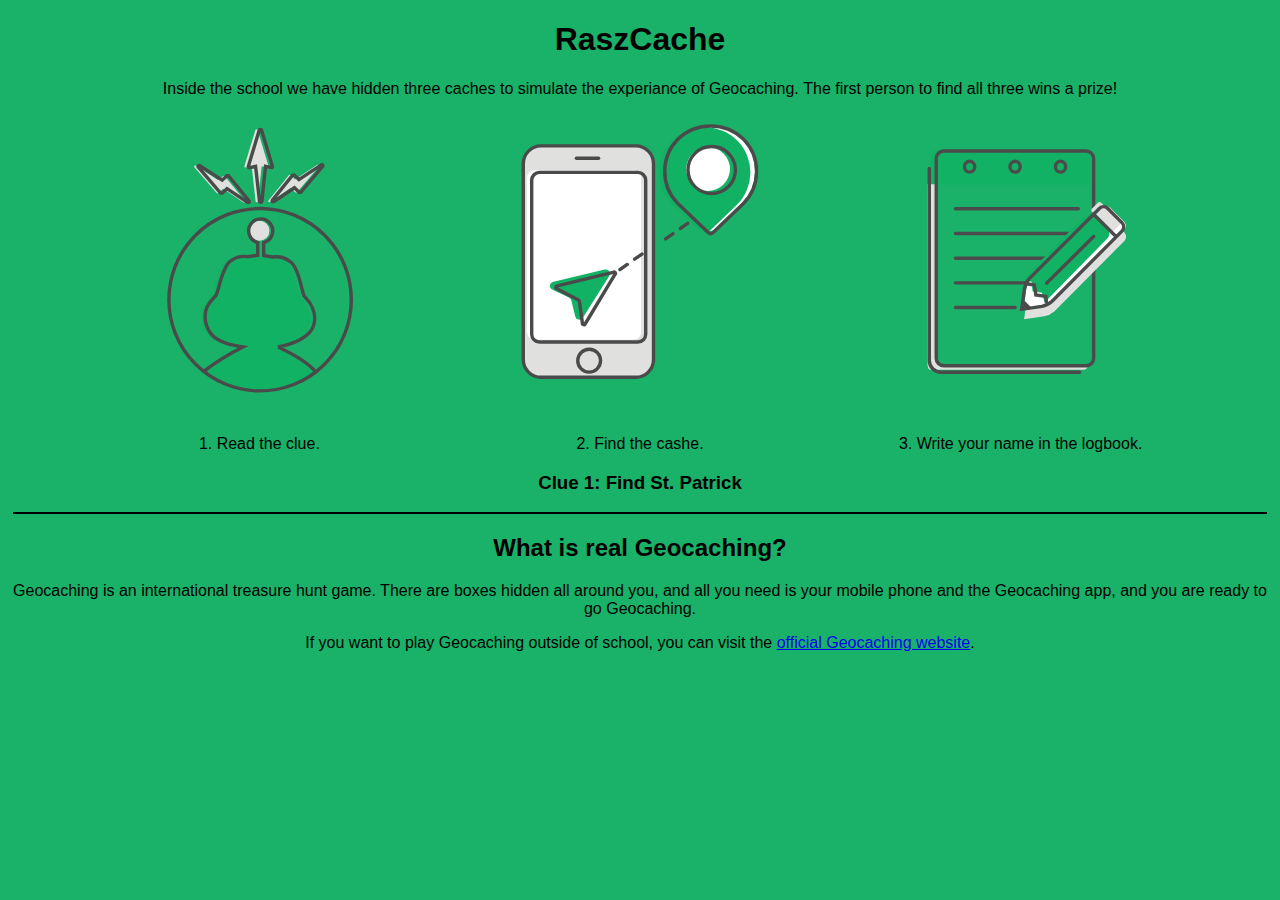
==== index.html @ 5ddf8550 "Woo!" ====
<!DOCTYPE html>
<html lang="en" dir="ltr">
  <head>
    <meta charset="utf-8">
    <link rel="stylesheet" href="stylesheet.css">
    <meta name="robots" content="noindex">
    <title>First hint</title>
  </head>
  <body>
    <!--<img src="logo.png" />-->
    <div class="content">
    <h1>RaszCache</h1>
    <p>Inside the school we have hidden three caches to simulate the experiance of Geocaching. <b>The first person to find all three wins a prize! </b></p>
    <div class="info">
      <img src="signal.svg" />
      <p>1. Read the clue.</p>
    </div>
    <div class="info">
      <img src="phoneandpin.svg" />
      <p>2. Find the cashe.</p>
    </div>
    <div class="info">
      <img src="notebookpencil.svg" />
      <p>3. Write your name in the logbook.</p>
    </div>
    <br />
        <h3>Clue 1: Find St. Patrick</h3>
        <hr />
    <h2>What is real Geocaching?</h2>
    <p>Geocaching is an international treasure hunt game. There are boxes hidden all around you, and all you need is your mobile phone and the Geocaching app, and you
    are ready to go Geocaching. </p>
    <p>If you want to play Geocaching outside of school, you can visit the <a href="https://www.geocaching.com/play">official Geocaching website</a>.</p>
    </div>
  </body>
</html>
---- stylesheet.css ----
body { background-color: #1ab268;text-align: center;
  font-family: Lato, sans-serif; font-weight: lighter;}
.content {text-align: center;font-family: Lato, sans-serif; font-weight: lighter;
margin: 5px;}
.info { width: 30%; display: inline-block; height: 317px;}
.info img {width: 80%; }
.imgWrapper {width: 20%; height: 20%;position:relative}
hr {background-color: black; border: 1px solid black}
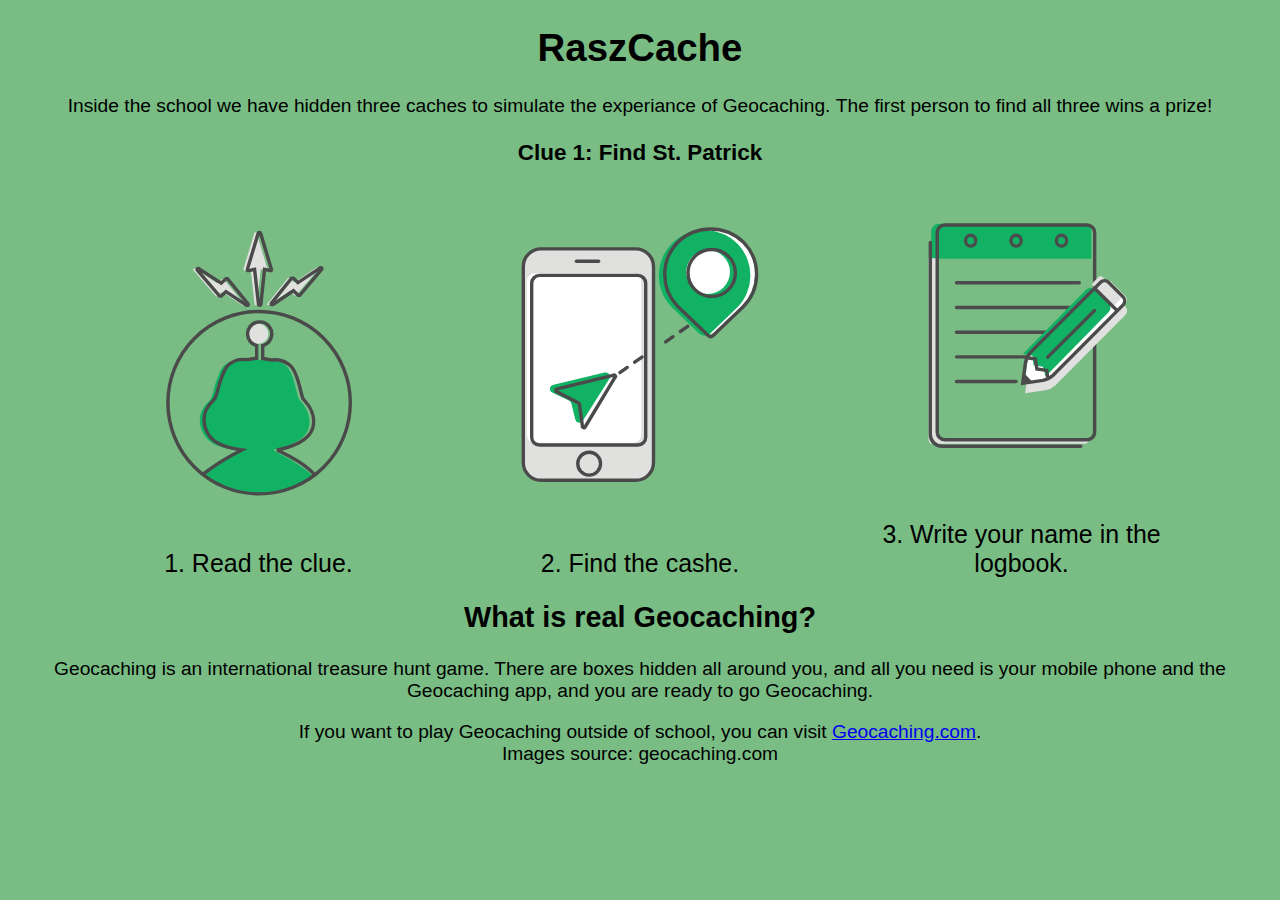
==== commit d70d2db0: "bnosbfiousbf" ====
--- a/index.html
+++ b/index.html
@@ -11,6 +11,7 @@
     <div class="content">
     <h1>RaszCache</h1>
     <p>Inside the school we have hidden three caches to simulate the experiance of Geocaching. <b>The first person to find all three wins a prize! </b></p>
+<h3>Clue 1: Find St. Patrick</h3>
     <div class="info">
       <img src="signal.svg" />
       <p>1. Read the clue.</p>
@@ -24,12 +25,12 @@
       <p>3. Write your name in the logbook.</p>
     </div>
     <br />
-        <h3>Clue 1: Find St. Patrick</h3>
-        <hr />
+
+
     <h2>What is real Geocaching?</h2>
     <p>Geocaching is an international treasure hunt game. There are boxes hidden all around you, and all you need is your mobile phone and the Geocaching app, and you
     are ready to go Geocaching. </p>
-    <p>If you want to play Geocaching outside of school, you can visit the <a href="https://www.geocaching.com/play">official Geocaching website</a>.</p>
+    <p>If you want to play Geocaching outside of school, you can visit <a href="https://www.geocaching.com/play">Geocaching.com</a>.<br>Images source: geocaching.com</p>
     </div>
   </body>
 </html>
--- a/stylesheet.css
+++ b/stylesheet.css
@@ -1,8 +1,9 @@
-body { background-color: #1ab268;text-align: center;
-  font-family: Lato, sans-serif; font-weight: lighter;}
+body { background-color: #79bd84  ;text-align: center;
+  font-family: Lato, sans-serif; font-weight: lighter; font-size: 120%}
 .content {text-align: center;font-family: Lato, sans-serif; font-weight: lighter;
 margin: 5px;}
-.info { width: 30%; display: inline-block; height: 317px;}
+.info { width: 30%; display: inline-block; height: 317px;font-size: 130%}
 .info img {width: 80%; }
 .imgWrapper {width: 20%; height: 20%;position:relative}
 hr {background-color: black; border: 1px solid black}
+h1 {}
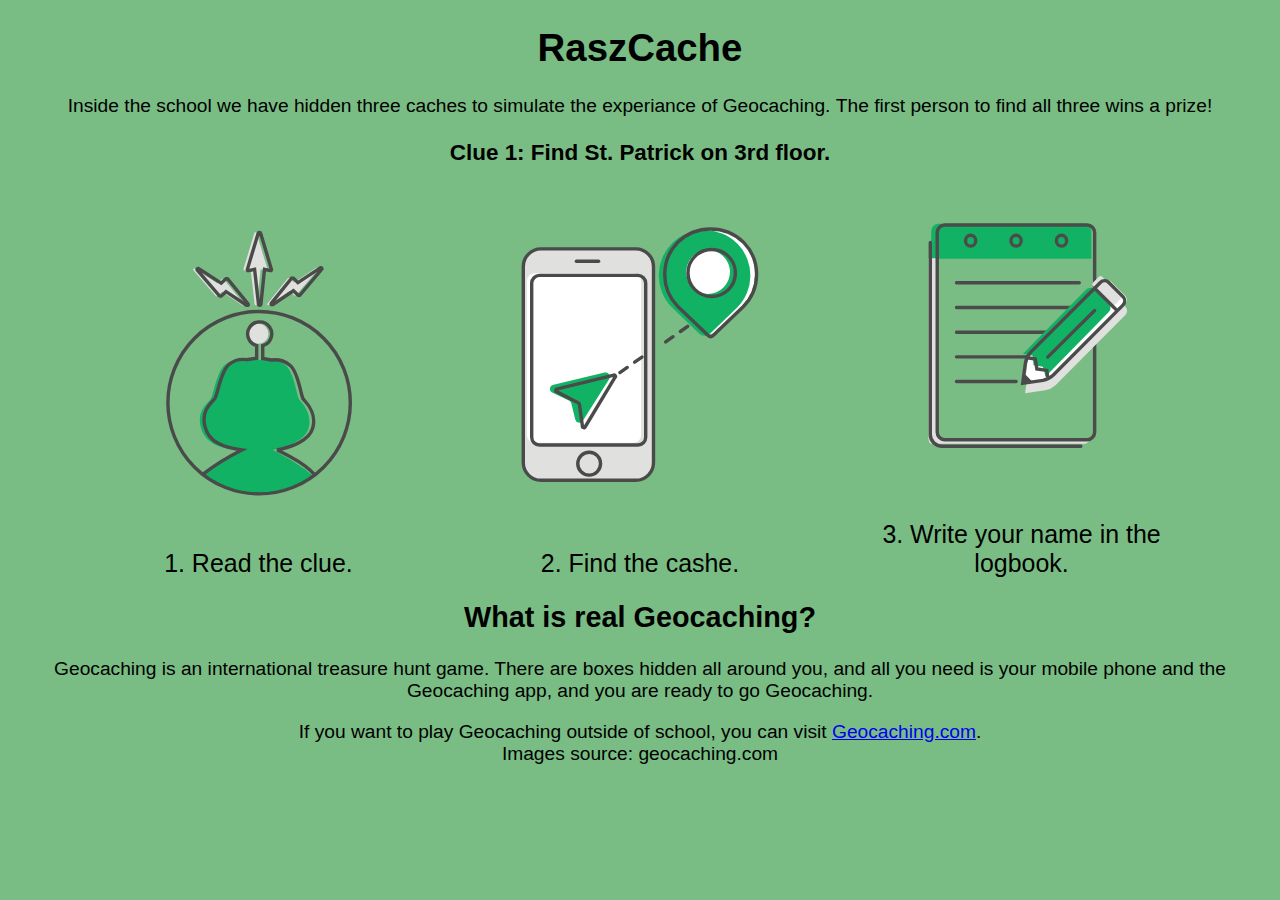
==== commit 183b6208: "Update yay" ====
--- a/index.html
+++ b/index.html
@@ -11,7 +11,7 @@
     <div class="content">
     <h1>RaszCache</h1>
     <p>Inside the school we have hidden three caches to simulate the experiance of Geocaching. <b>The first person to find all three wins a prize! </b></p>
-<h3>Clue 1: Find St. Patrick</h3>
+<h3>Clue 1: Find St. Patrick on 3rd floor.</h3>
     <div class="info">
       <img src="signal.svg" />
       <p>1. Read the clue.</p>
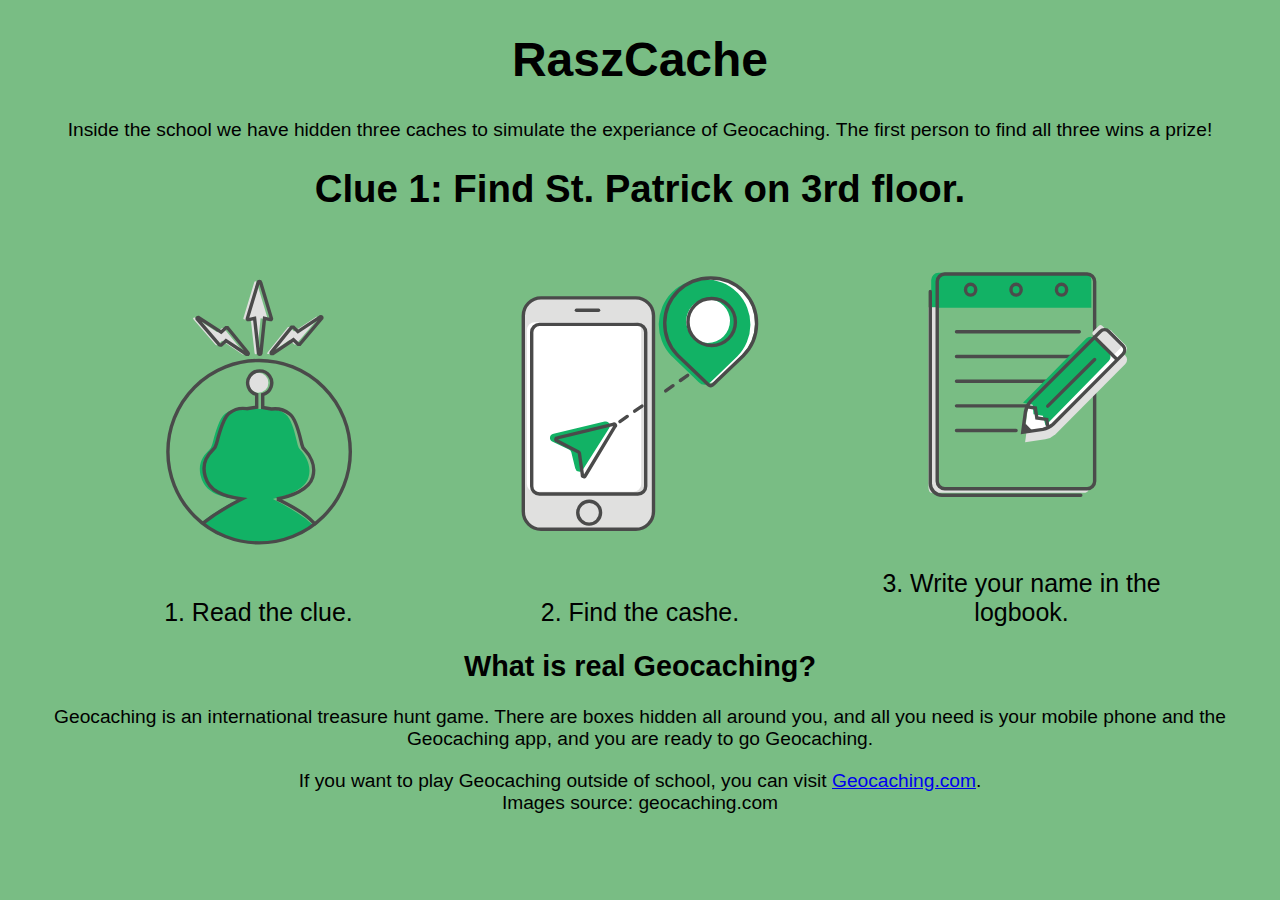
==== commit 4d13b9a3: "EYYYYYY" ====
--- a/index.html
+++ b/index.html
@@ -9,9 +9,9 @@
   <body>
     <!--<img src="logo.png" />-->
     <div class="content">
-    <h1>RaszCache</h1>
+    <h1 class="title">RaszCache</h1>
     <p>Inside the school we have hidden three caches to simulate the experiance of Geocaching. <b>The first person to find all three wins a prize! </b></p>
-<h3>Clue 1: Find St. Patrick on 3rd floor.</h3>
+<h1>Clue 1: Find St. Patrick on 3rd floor.</h1>
     <div class="info">
       <img src="signal.svg" />
       <p>1. Read the clue.</p>
--- a/stylesheet.css
+++ b/stylesheet.css
@@ -1,9 +1,9 @@
 body { background-color: #79bd84  ;text-align: center;
-  font-family: Lato, sans-serif; font-weight: lighter; font-size: 120%}
+  font-family: Lato, sans-serif; font-size: 120%}
 .content {text-align: center;font-family: Lato, sans-serif; font-weight: lighter;
 margin: 5px;}
 .info { width: 30%; display: inline-block; height: 317px;font-size: 130%}
 .info img {width: 80%; }
 .imgWrapper {width: 20%; height: 20%;position:relative}
 hr {background-color: black; border: 1px solid black}
-h1 {}
+.title {font-size: 250%}
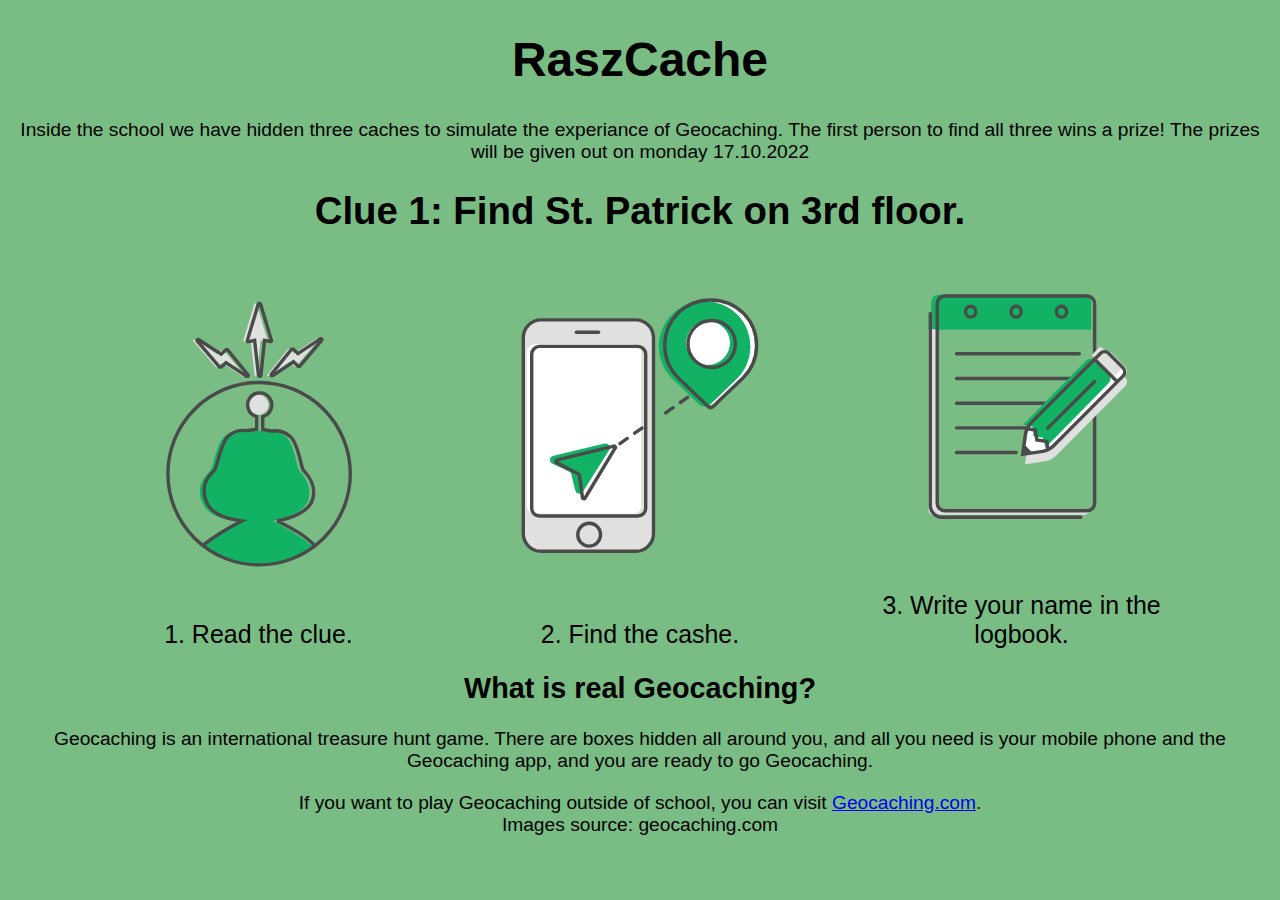
==== commit 011939fa: "i like to move it move it" ====
--- a/index.html
+++ b/index.html
@@ -10,7 +10,7 @@
     <!--<img src="logo.png" />-->
     <div class="content">
     <h1 class="title">RaszCache</h1>
-    <p>Inside the school we have hidden three caches to simulate the experiance of Geocaching. <b>The first person to find all three wins a prize! </b></p>
+    <p>Inside the school we have hidden three caches to simulate the experiance of Geocaching. <b>The first person to find all three wins a prize! </b>The prizes will be given out on monday 17.10.2022</p>
 <h1>Clue 1: Find St. Patrick on 3rd floor.</h1>
     <div class="info">
       <img src="signal.svg" />
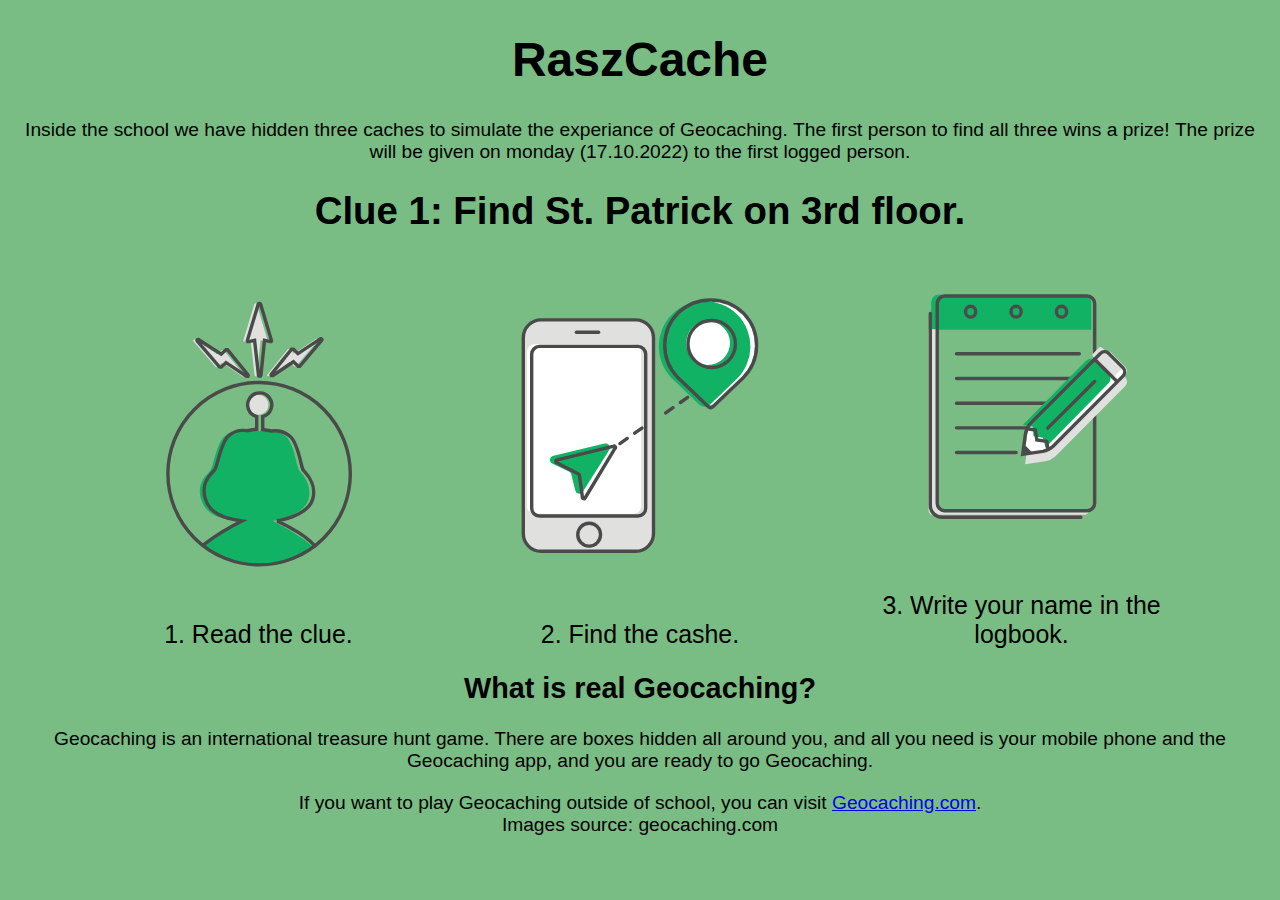
==== commit 9199ec8f: "hog riiideeeer" ====
--- a/index.html
+++ b/index.html
@@ -10,7 +10,7 @@
     <!--<img src="logo.png" />-->
     <div class="content">
     <h1 class="title">RaszCache</h1>
-    <p>Inside the school we have hidden three caches to simulate the experiance of Geocaching. <b>The first person to find all three wins a prize! </b>The prizes will be given out on monday 17.10.2022</p>
+    <p>Inside the school we have hidden three caches to simulate the experiance of Geocaching. <b>The first person to find all three wins a prize! </b>The prize will be given on monday (17.10.2022) to the first logged person.</p>
 <h1>Clue 1: Find St. Patrick on 3rd floor.</h1>
     <div class="info">
       <img src="signal.svg" />
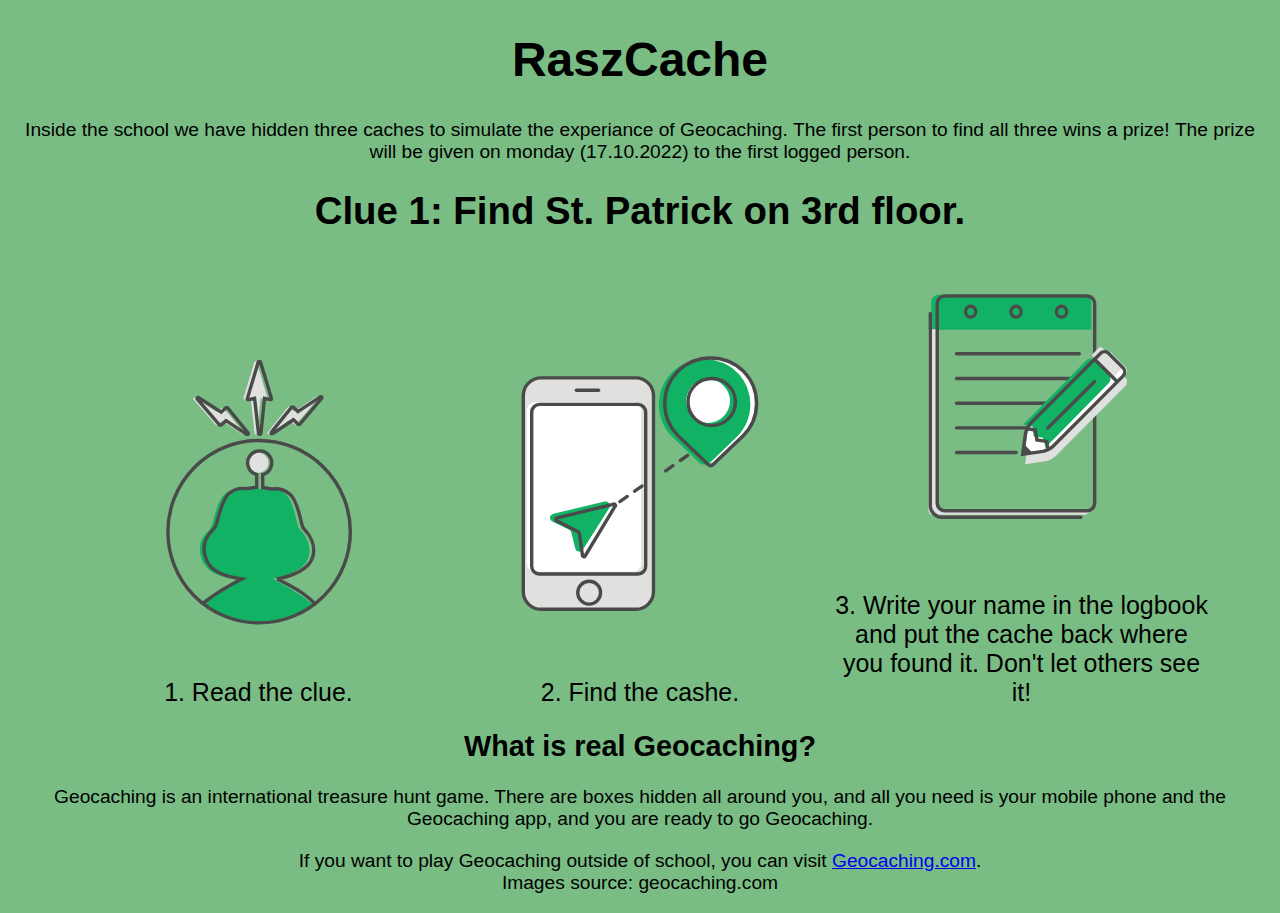
==== commit 6be837bc: "Yabadabadooo" ====
--- a/index.html
+++ b/index.html
@@ -22,7 +22,7 @@
     </div>
     <div class="info">
       <img src="notebookpencil.svg" />
-      <p>3. Write your name in the logbook.</p>
+      <p>3. Write your name in the logbook and put the cache back where you found it. Don't let others see it!</p>
     </div>
     <br />
 
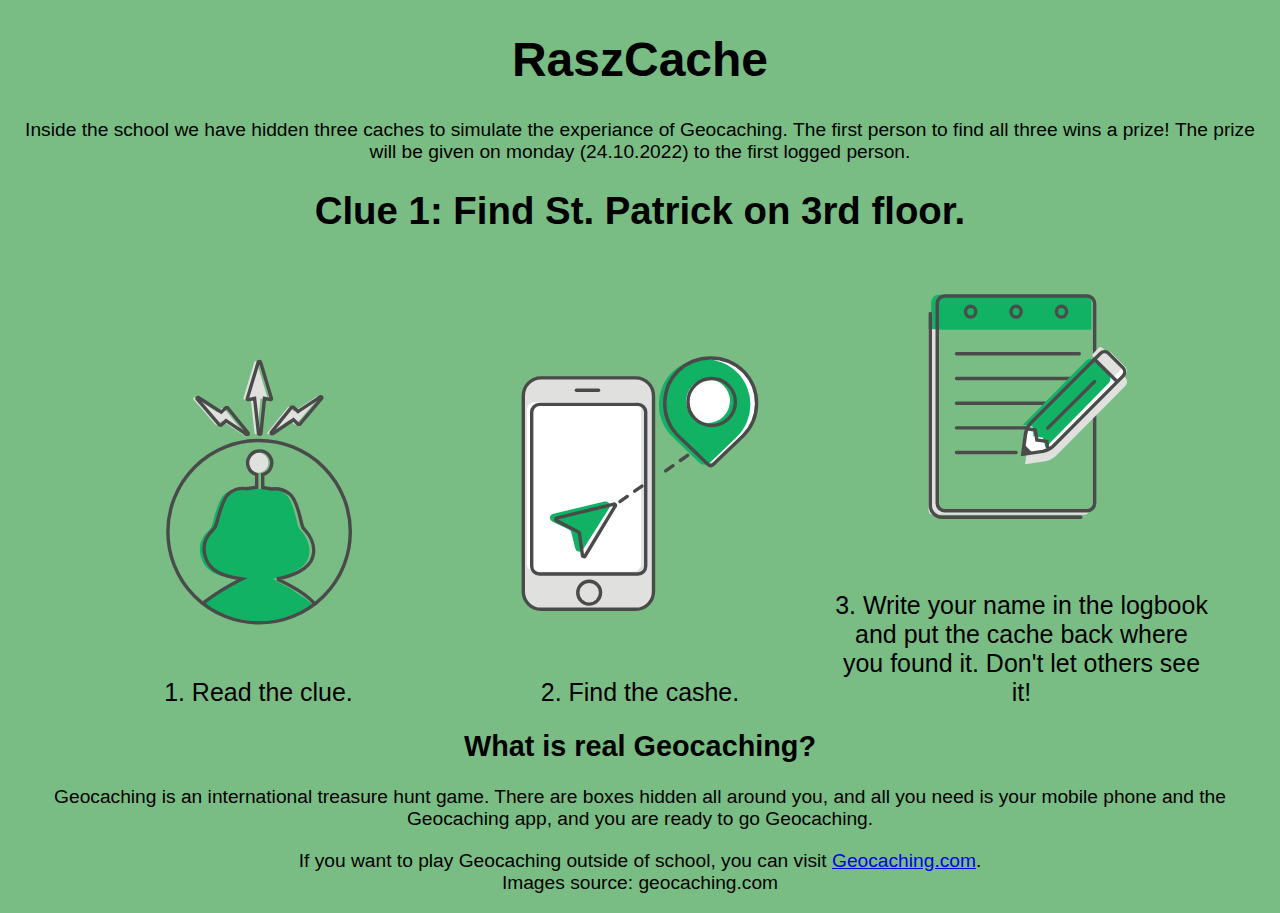
==== commit f29a6f7f: "hehe" ====
--- a/index.html
+++ b/index.html
@@ -10,7 +10,7 @@
     <!--<img src="logo.png" />-->
     <div class="content">
     <h1 class="title">RaszCache</h1>
-    <p>Inside the school we have hidden three caches to simulate the experiance of Geocaching. <b>The first person to find all three wins a prize! </b>The prize will be given on monday (17.10.2022) to the first logged person.</p>
+    <p>Inside the school we have hidden three caches to simulate the experiance of Geocaching. <b>The first person to find all three wins a prize! </b>The prize will be given on monday (24.10.2022) to the first logged person.</p>
 <h1>Clue 1: Find St. Patrick on 3rd floor.</h1>
     <div class="info">
       <img src="signal.svg" />
